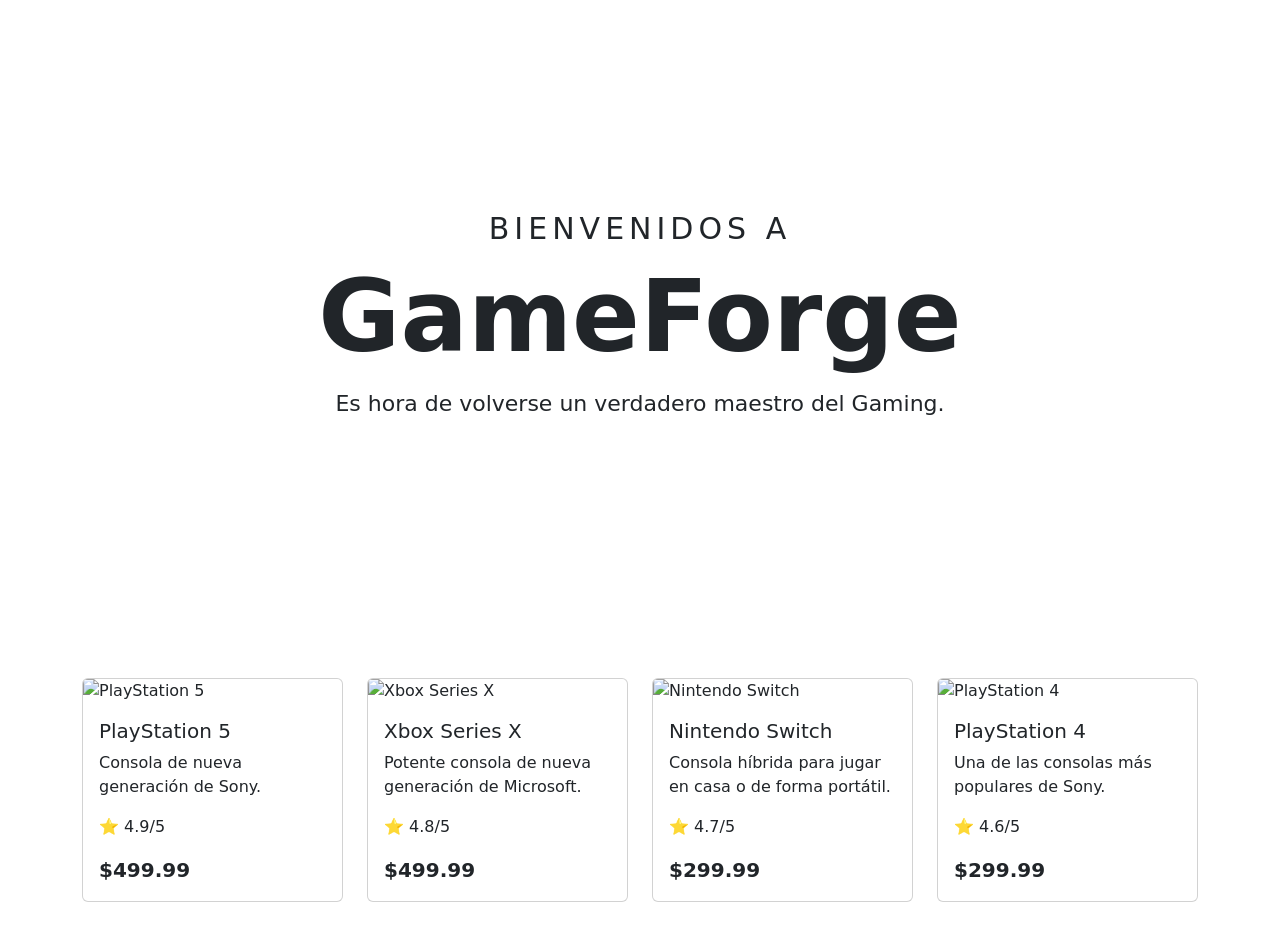
==== Consolas.html @ e47626d1 "Agrego la ubicacion y numero" ====
<!DOCTYPE html>
<html lang="en">
<head>
    <meta charset="UTF-8">
    <meta name="viewport" content="width=device-width, initial-scale=1.0">
    <title>Document</title>
    <link rel="stylesheet" href="style.css">
<link href="https://cdn.jsdelivr.net/npm/bootstrap@5.3.3/dist/css/bootstrap.min.css" rel="stylesheet">





</head>
<section class="GameForge">
    <h1>BIENVENIDOS A</h1>
    <h2>GameForge</h2>
    <p>Es hora de volverse un verdadero maestro del Gaming.</p>
</section>
<section class="container my-5">

    <div class="row g-4">

        <div class="col-12 col-md-6 col-lg-3">
            <div class="card h-100">

                <img src="https://encrypted-tbn0.gstatic.com/images?q=tbn:ANd9GcQsewg2LSVteJUOGbCQm173wGlrUR27F2Igf_uqFJ2ClA&s=10" class="card-img-top" alt="PlayStation 5">

                <div class="card-body">
                    <h5 class="card-title">PlayStation 5</h5>

                    <p class="card-text">
                        Consola de nueva generación de Sony.
                    </p>

                    <p class="card-text">⭐ 4.9/5</p>

                    <p class="card-text fw-bold fs-5">$499.99</p>
                </div>

            </div>
        </div>


        <div class="col-12 col-md-6 col-lg-3">
            <div class="card h-100">

                <img src="https://encrypted-tbn0.gstatic.com/images?q=tbn:ANd9GcT1AUMAgX1KVENiO9hNdvwngOzp5OfbzyGhhYyTg8VRnw&s" class="card-img-top" alt="Xbox Series X">

                <div class="card-body">
                    <h5 class="card-title">Xbox Series X</h5>

                    <p class="card-text">
                        Potente consola de nueva generación de Microsoft.
                    </p>

                    <p class="card-text">⭐ 4.8/5</p>

                    <p class="card-text fw-bold fs-5">$499.99</p>
                </div>

            </div>
        </div>


        <div class="col-12 col-md-6 col-lg-3">
            <div class="card h-100">

                <img src="https://encrypted-tbn0.gstatic.com/images?q=tbn:ANd9GcSQgoIsvLEhfE5mpZUJz7Ekx3Q9kF_f84ahAB_4sdbpBQ&s=10" class="card-img-top" alt="Nintendo Switch">

                <div class="card-body">
                    <h5 class="card-title">Nintendo Switch</h5>

                    <p class="card-text">
                        Consola híbrida para jugar en casa o de forma portátil.
                    </p>

                    <p class="card-text">⭐ 4.7/5</p>

                    <p class="card-text fw-bold fs-5">$299.99</p>
                </div>

            </div>
        </div>


        <div class="col-12 col-md-6 col-lg-3">
            <div class="card h-100">

                <img src="https://encrypted-tbn0.gstatic.com/images?q=tbn:ANd9GcQgijwG_FW1q6-STF7BIsfrbepAMhjVStq2ebGVB1cRjQ&s=10" class="card-img-top" alt="PlayStation 4">

                <div class="card-body">
                    <h5 class="card-title">PlayStation 4</h5>

                    <p class="card-text">
                        Una de las consolas más populares de Sony.
                    </p>

                    <p class="card-text">⭐ 4.6/5</p>

                    <p class="card-text fw-bold fs-5">$299.99</p>
                </div>

            </div>
        </div>

    </div>

</section>







<body>
    
</body>
</html>
---- style.css ----
img {
    max-width: 100%;
    height: auto;
}

body {
    margin: 0;
}

.portada {
    width: 100%;
    height: 100vh;
    position: relative;
}

.portada img {
    width: 100%;
    height: 100%;
    object-fit: cover;
    display: block;
}

.navbar {
    position: absolute;
    top: 0;
    left: 0;
    width: 100%;
    z-index: 10;
}

.GameForge {
    width: 100%;
    min-height: 70vh;
    display: flex;
    flex-direction: column;
    justify-content: center;
    align-items: center;
    text-align: center;
    padding: 20px;
}

.GameForge h1 {
    font-size: clamp(18px, 3vw, 30px);
    letter-spacing: 5px;
    margin: 0;
}

.GameForge h2 {
    font-size: clamp(50px, 10vw, 100px);
    margin: 10px 0;
    font-weight: bold;
}

.GameForge p {
    font-size: clamp(16px, 2vw, 22px);
    margin: 0;
}
.google-maps {
    width: 100%;
    height: 70vh;
    display: flex;
    justify-content: center;
    align-items: center;
    transform: translateY(-230px);
}

.google-maps a {
    font-size: 60px;
    padding: 20px 60px;
    text-decoration: none;
}
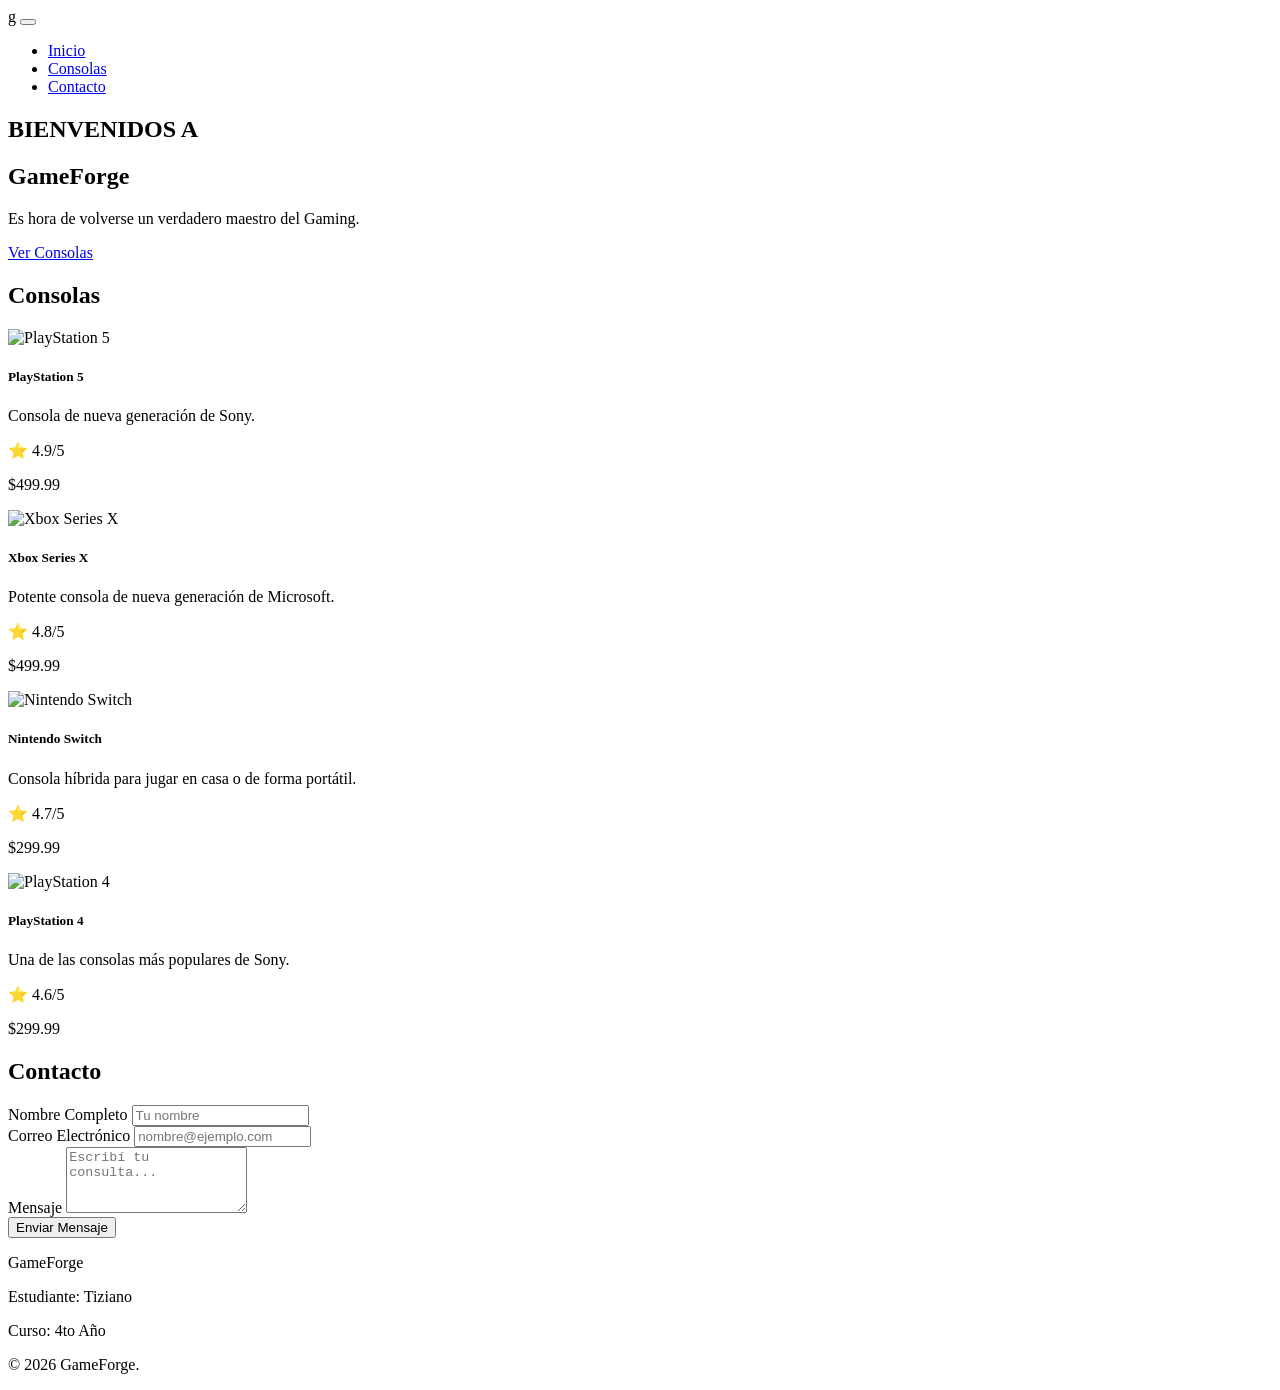
==== commit 717ba890: "Corrigo codigo puse una imagen y agrege footer" ====
--- a/Consolas.html
+++ b/Consolas.html
@@ -1,120 +1,121 @@
 <!DOCTYPE html>
-<html lang="en">
+<html lang="es">
 <head>
-    <meta charset="UTF-8">
-    <meta name="viewport" content="width=device-width, initial-scale=1.0">
-    <title>Document</title>
-    <link rel="stylesheet" href="style.css">
-<link href="https://cdn.jsdelivr.net/npm/bootstrap@5.3.3/dist/css/bootstrap.min.css" rel="stylesheet">
+g       <button class="navbar-toggler" type="button" data-bs-toggle="collapse" data-bs-target="#menuNavegacion">
+                    <span class="navbar-toggler-icon"></span>
+                </button>
+                <div class="collapse navbar-collapse" id="menuNavegacion">
+                    <ul class="navbar-nav ms-auto fs-5">
+                        <li class="nav-item"><a class="nav-link active" href="#inicio">Inicio</a></li>
+                        <li class="nav-item"><a class="nav-link" href="#consolas">Consolas</a></li>
+                        <li class="nav-item"><a class="nav-link" href="#contacto">Contacto</a></li>
+                    </ul>
+                </div>
+            </div>
+        </nav>
+    </header>
 
+    <main>
+        <section id="inicio" class="GameForge text-center py-5 bg-dark border-bottom border-secondary">
+            <div class="container py-4">
+                <h1 class="display-4 fw-bold text-uppercase text-warning">BIENVENIDOS A</h1>
+                <h2 class="display-1 fw-extrabold text-white mb-3">GameForge</h2>
+                <p class="lead fs-3 text-light mb-4">Es hora de volverse un verdadero maestro del Gaming.</p>
+                <a href="#consolas" class="btn btn-warning btn-lg fw-bold px-4 shadow">Ver Consolas</a>
+            </div>
+        </section>
 
+        <section id="consolas" class="container my-5">
+            <h2 class="text-center fw-bold text-warning mb-4 fs-1">Consolas</h2>
+            
+            <div class="row g-4">
 
+                <div class="col-12 col-md-6 col-lg-3">
+                    <div class="card h-100 bg-secondary text-white border-0 shadow">
+                        <img src="https://encrypted-tbn0.gstatic.com/images?q=tbn:ANd9GcQsewg2LSVteJUOGbCQm173wGlrUR27F2Igf_uqFJ2ClA&s=10" class="card-img-top p-3 bg-white rounded-top" alt="PlayStation 5">
+                        <div class="card-body d-flex flex-column">
+                            <h5 class="card-title fw-bold text-warning">PlayStation 5</h5>
+                            <p class="card-text">Consola de nueva generación de Sony.</p>
+                            <p class="card-text text-warning mb-1">⭐ 4.9/5</p>
+                            <p class="card-text fw-bold fs-4 text-white mt-auto">$499.99</p>
+                        </div>
+                    </div>
+                </div>
 
+                <div class="col-12 col-md-6 col-lg-3">
+                    <div class="card h-100 bg-secondary text-white border-0 shadow">
+                        <img src="https://encrypted-tbn0.gstatic.com/images?q=tbn:ANd9GcT1AUMAgX1KVENiO9hNdvwngOzp5OfbzyGhhYyTg8VRnw&s" class="card-img-top p-3 bg-white rounded-top" alt="Xbox Series X">
+                        <div class="card-body d-flex flex-column">
+                            <h5 class="card-title fw-bold text-warning">Xbox Series X</h5>
+                            <p class="card-text">Potente consola de nueva generación de Microsoft.</p>
+                            <p class="card-text text-warning mb-1">⭐ 4.8/5</p>
+                            <p class="card-text fw-bold fs-4 text-white mt-auto">$499.99</p>
+                        </div>
+                    </div>
+                </div>
 
-</head>
-<section class="GameForge">
-    <h1>BIENVENIDOS A</h1>
-    <h2>GameForge</h2>
-    <p>Es hora de volverse un verdadero maestro del Gaming.</p>
-</section>
-<section class="container my-5">
+                <div class="col-12 col-md-6 col-lg-3">
+                    <div class="card h-100 bg-secondary text-white border-0 shadow">
+                        <img src="https://encrypted-tbn0.gstatic.com/images?q=tbn:ANd9GcSQgoIsvLEhfE5mpZUJz7Ekx3Q9kF_f84ahAB_4sdbpBQ&s=10" class="card-img-top p-3 bg-white rounded-top" alt="Nintendo Switch">
+                        <div class="card-body d-flex flex-column">
+                            <h5 class="card-title fw-bold text-warning">Nintendo Switch</h5>
+                            <p class="card-text">Consola híbrida para jugar en casa o de forma portátil.</p>
+                            <p class="card-text text-warning mb-1">⭐ 4.7/5</p>
+                            <p class="card-text fw-bold fs-4 text-white mt-auto">$299.99</p>
+                        </div>
+                    </div>
+                </div>
 
-    <div class="row g-4">
-
-        <div class="col-12 col-md-6 col-lg-3">
-            <div class="card h-100">
-
-                <img src="https://encrypted-tbn0.gstatic.com/images?q=tbn:ANd9GcQsewg2LSVteJUOGbCQm173wGlrUR27F2Igf_uqFJ2ClA&s=10" class="card-img-top" alt="PlayStation 5">
-
-                <div class="card-body">
-                    <h5 class="card-title">PlayStation 5</h5>
-
-                    <p class="card-text">
-                        Consola de nueva generación de Sony.
-                    </p>
-
-                    <p class="card-text">⭐ 4.9/5</p>
-
-                    <p class="card-text fw-bold fs-5">$499.99</p>
+                <div class="col-12 col-md-6 col-lg-3">
+                    <div class="card h-100 bg-secondary text-white border-0 shadow">
+                        <img src="https://encrypted-tbn0.gstatic.com/images?q=tbn:ANd9GcQgijwG_FW1q6-STF7BIsfrbepAMhjVStq2ebGVB1cRjQ&s=10" class="card-img-top p-3 bg-white rounded-top" alt="PlayStation 4">
+                        <div class="card-body d-flex flex-column">
+                            <h5 class="card-title fw-bold text-warning">PlayStation 4</h5>
+                            <p class="card-text">Una de las consolas más populares de Sony.</p>
+                            <p class="card-text text-warning mb-1">⭐ 4.6/5</p>
+                            <p class="card-text fw-bold fs-4 text-white mt-auto">$299.99</p>
+                        </div>
+                    </div>
                 </div>
 
             </div>
+        </section>
+
+        <section id="contacto" class="py-5 bg-dark border-top border-secondary">
+            <div class="container">
+                <div class="row justify-content-center">
+                    <div class="col-12 col-md-8 col-lg-6">
+                        <h2 class="text-center fw-bold text-warning mb-4 fs-1">Contacto</h2>
+                        <form class="bg-secondary p-4 rounded shadow">
+                            <div class="mb-3">
+                                <label for="nombre" class="form-label text-light fw-semibold">Nombre Completo</label>
+                                <input type="text" class="form-control" id="nombre" placeholder="Tu nombre" required>
+                            </div>
+                            <div class="mb-3">
+                                <label for="email" class="form-label text-light fw-semibold">Correo Electrónico</label>
+                                <input type="email" class="form-control" id="email" placeholder="nombre@ejemplo.com" required>
+                            </div>
+                            <div class="mb-3">
+                                <label for="mensaje" class="form-label text-light fw-semibold">Mensaje</label>
+                                <textarea class="form-control" id="mensaje" rows="4" placeholder="Escribí tu consulta..." required></textarea>
+                            </div>
+                            <button type="submit" class="btn btn-warning w-100 fw-bold">Enviar Mensaje</button>
+                        </form>
+                    </div>
+                </div>
+            </div>
+        </section>
+    </main>
+
+    <footer class="bg-black text-light text-center py-4 border-top border-warning mt-auto">
+        <div class="container">
+            <p class="mb-1 fw-bold fs-5 text-warning">GameForge</p>
+            <p class="mb-1">Estudiante: Tiziano</p>
+            <p class="mb-1">Curso: 4to Año </p>
+            <p class="mb-0 text-secondary small">&copy; 2026 GameForge. </p>
         </div>
+    </footer>
 
-
-        <div class="col-12 col-md-6 col-lg-3">
-            <div class="card h-100">
-
-                <img src="https://encrypted-tbn0.gstatic.com/images?q=tbn:ANd9GcT1AUMAgX1KVENiO9hNdvwngOzp5OfbzyGhhYyTg8VRnw&s" class="card-img-top" alt="Xbox Series X">
-
-                <div class="card-body">
-                    <h5 class="card-title">Xbox Series X</h5>
-
-                    <p class="card-text">
-                        Potente consola de nueva generación de Microsoft.
-                    </p>
-
-                    <p class="card-text">⭐ 4.8/5</p>
-
-                    <p class="card-text fw-bold fs-5">$499.99</p>
-                </div>
-
-            </div>
-        </div>
-
-
-        <div class="col-12 col-md-6 col-lg-3">
-            <div class="card h-100">
-
-                <img src="https://encrypted-tbn0.gstatic.com/images?q=tbn:ANd9GcSQgoIsvLEhfE5mpZUJz7Ekx3Q9kF_f84ahAB_4sdbpBQ&s=10" class="card-img-top" alt="Nintendo Switch">
-
-                <div class="card-body">
-                    <h5 class="card-title">Nintendo Switch</h5>
-
-                    <p class="card-text">
-                        Consola híbrida para jugar en casa o de forma portátil.
-                    </p>
-
-                    <p class="card-text">⭐ 4.7/5</p>
-
-                    <p class="card-text fw-bold fs-5">$299.99</p>
-                </div>
-
-            </div>
-        </div>
-
-
-        <div class="col-12 col-md-6 col-lg-3">
-            <div class="card h-100">
-
-                <img src="https://encrypted-tbn0.gstatic.com/images?q=tbn:ANd9GcQgijwG_FW1q6-STF7BIsfrbepAMhjVStq2ebGVB1cRjQ&s=10" class="card-img-top" alt="PlayStation 4">
-
-                <div class="card-body">
-                    <h5 class="card-title">PlayStation 4</h5>
-
-                    <p class="card-text">
-                        Una de las consolas más populares de Sony.
-                    </p>
-
-                    <p class="card-text">⭐ 4.6/5</p>
-
-                    <p class="card-text fw-bold fs-5">$299.99</p>
-                </div>
-
-            </div>
-        </div>
-
-    </div>
-
-</section>
-
-
-
-
-
-
-
-<body>
-    
+    <script src="https://cdn.jsdelivr.net/npm/bootstrap@5.3.3/dist/js/bootstrap.bundle.min.js"></script>
 </body>
 </html>
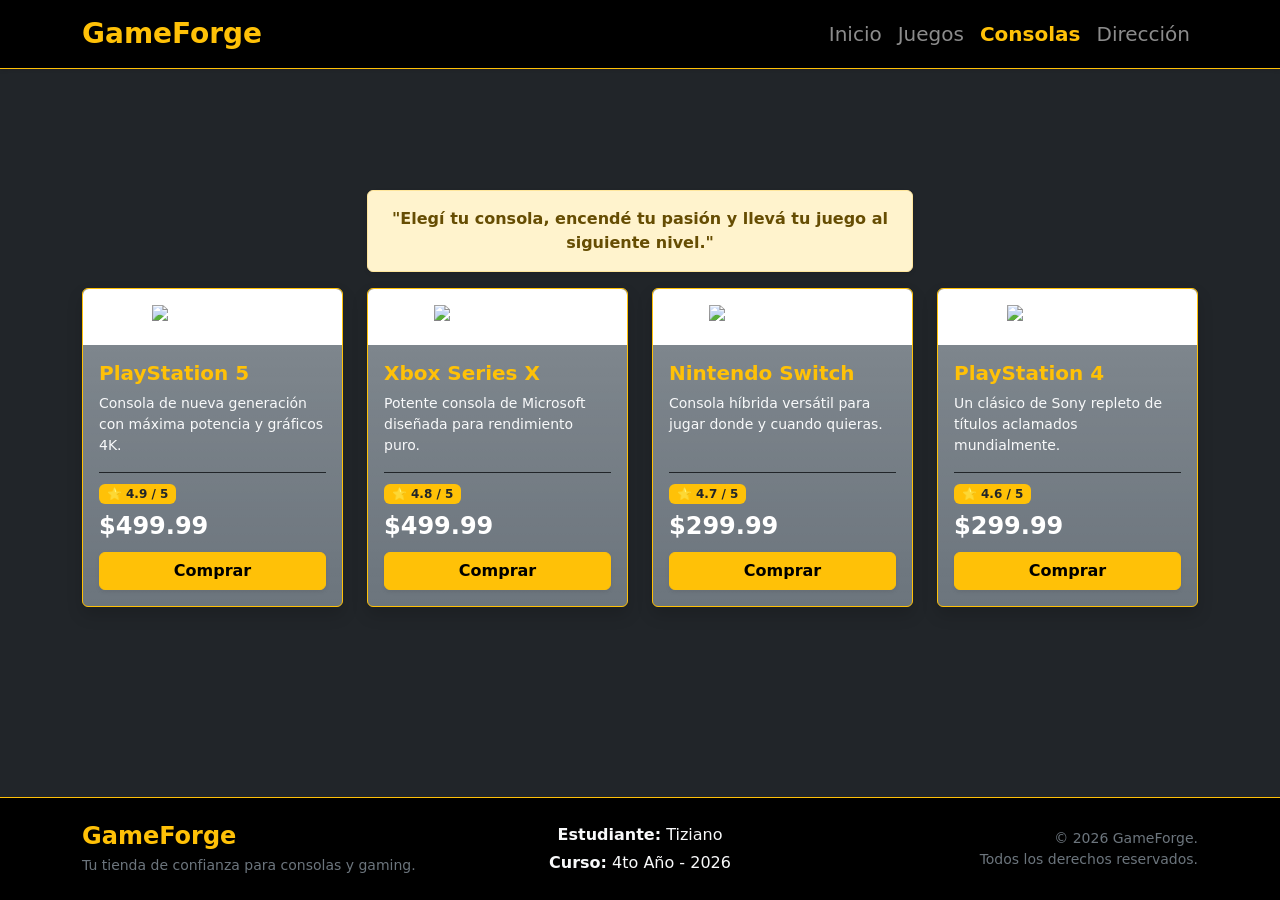
==== commit 3f3dcfa7: "agrego el footer y cambio imagenes,corrigo codigo" ====
--- a/Consolas.html
+++ b/Consolas.html
@@ -1,121 +1,160 @@
 <!DOCTYPE html>
 <html lang="es">
+
 <head>
-g       <button class="navbar-toggler" type="button" data-bs-toggle="collapse" data-bs-target="#menuNavegacion">
+    <meta charset="UTF-8">
+    <meta name="viewport" content="width=device-width, initial-scale=1.0">
+    <title>GameForge - Consolas</title>
+    <!-- Bootstrap 5 CSS -->
+    <link href="https://cdn.jsdelivr.net/npm/bootstrap@5.3.3/dist/css/bootstrap.min.css" rel="stylesheet">
+    <link rel="stylesheet" href="style.css">
+</head>
+
+<body class="bg-dark text-light d-flex flex-column min-vh-100">
+
+    <!-- 1. BARRA DE NAVEGACIÓN -->
+    <header>
+        <nav class="navbar navbar-expand-lg navbar-dark bg-black border-bottom border-warning sticky-top shadow-sm">
+            <div class="container">
+                <a class="navbar-brand fw-bold text-warning fs-3" href="index.html">GameForge</a>
+                <button class="navbar-toggler" type="button" data-bs-toggle="collapse" data-bs-target="#menuNavegacion" aria-controls="menuNavegacion" aria-expanded="false" aria-label="Navegación">
                     <span class="navbar-toggler-icon"></span>
                 </button>
                 <div class="collapse navbar-collapse" id="menuNavegacion">
                     <ul class="navbar-nav ms-auto fs-5">
-                        <li class="nav-item"><a class="nav-link active" href="#inicio">Inicio</a></li>
-                        <li class="nav-item"><a class="nav-link" href="#consolas">Consolas</a></li>
-                        <li class="nav-item"><a class="nav-link" href="#contacto">Contacto</a></li>
+                        <li class="nav-item">
+                            <a class="nav-link" href="index.html">Inicio</a>
+                        </li>
+                        <li class="nav-item">
+                            <a class="nav-link" href="Juegos.html">Juegos</a>
+                        </li>
+                        <li class="nav-item">
+                            <a class="nav-link active text-warning fw-bold" href="Consolas.html">Consolas</a>
+                        </li>
+                        <li class="nav-item">
+                            <a class="nav-link" href="Direccion.html">Dirección</a>
+                        </li>
                     </ul>
                 </div>
             </div>
         </nav>
     </header>
 
-    <main>
-        <section id="inicio" class="GameForge text-center py-5 bg-dark border-bottom border-secondary">
-            <div class="container py-4">
-                <h1 class="display-4 fw-bold text-uppercase text-warning">BIENVENIDOS A</h1>
-                <h2 class="display-1 fw-extrabold text-white mb-3">GameForge</h2>
-                <p class="lead fs-3 text-light mb-4">Es hora de volverse un verdadero maestro del Gaming.</p>
-                <a href="#consolas" class="btn btn-warning btn-lg fw-bold px-4 shadow">Ver Consolas</a>
+    <!-- 2. CONTENIDO PRINCIPAL -->
+    <main class="flex-grow-1 d-flex flex-column justify-content-center py-4">
+
+        <!-- Frase Motivadora usando Componente Alert de Bootstrap -->
+        <section class="container mb-3 text-center">
+            <div class="row justify-content-center">
+                <div class="col-12 col-md-8 col-lg-6">
+                    <div class="alert alert-warning mb-0 fw-bold shadow-sm" role="alert">
+                        "Elegí tu consola, encendé tu pasión y llevá tu juego al siguiente nivel."
+                    </div>
+                </div>
             </div>
         </section>
 
-        <section id="consolas" class="container my-5">
-            <h2 class="text-center fw-bold text-warning mb-4 fs-1">Consolas</h2>
-            
+        <!-- Tarjetas de Consolas -->
+        <section id="consolas" class="container">
             <div class="row g-4">
-
+                
+                <!-- PlayStation 5 -->
                 <div class="col-12 col-md-6 col-lg-3">
-                    <div class="card h-100 bg-secondary text-white border-0 shadow">
-                        <img src="https://encrypted-tbn0.gstatic.com/images?q=tbn:ANd9GcQsewg2LSVteJUOGbCQm173wGlrUR27F2Igf_uqFJ2ClA&s=10" class="card-img-top p-3 bg-white rounded-top" alt="PlayStation 5">
-                        <div class="card-body d-flex flex-column">
+                    <div class="card h-100 bg-secondary bg-gradient text-white border border-warning shadow">
+                        <div class="bg-white p-3 rounded-top text-center">
+                            <img src="https://encrypted-tbn0.gstatic.com/images?q=tbn:ANd9GcQsewg2LSVteJUOGbCQm173wGlrUR27F2Igf_uqFJ2ClA&s=10" class="img-fluid" style="height: 160px; object-fit: contain;" alt="PlayStation 5">
+                        </div>
+                        <div class="card-body d-flex flex-column p-3">
                             <h5 class="card-title fw-bold text-warning">PlayStation 5</h5>
-                            <p class="card-text">Consola de nueva generación de Sony.</p>
-                            <p class="card-text text-warning mb-1">⭐ 4.9/5</p>
-                            <p class="card-text fw-bold fs-4 text-white mt-auto">$499.99</p>
+                            <p class="card-text small text-light">Consola de nueva generación con máxima potencia y gráficos 4K.</p>
+                            <div class="mt-auto pt-2 border-top border-dark">
+                                <span class="badge bg-warning text-dark mb-1">⭐ 4.9 / 5</span>
+                                <p class="card-text fw-bold fs-4 text-white mb-2">$499.99</p>
+                                <button type="button" class="btn btn-warning w-100 fw-bold shadow-sm">Comprar</button>
+                            </div>
                         </div>
                     </div>
                 </div>
 
+                <!-- Xbox Series X -->
                 <div class="col-12 col-md-6 col-lg-3">
-                    <div class="card h-100 bg-secondary text-white border-0 shadow">
-                        <img src="https://encrypted-tbn0.gstatic.com/images?q=tbn:ANd9GcT1AUMAgX1KVENiO9hNdvwngOzp5OfbzyGhhYyTg8VRnw&s" class="card-img-top p-3 bg-white rounded-top" alt="Xbox Series X">
-                        <div class="card-body d-flex flex-column">
+                    <div class="card h-100 bg-secondary bg-gradient text-white border border-warning shadow">
+                        <div class="bg-white p-3 rounded-top text-center">
+                            <img src="https://encrypted-tbn0.gstatic.com/images?q=tbn:ANd9GcT1AUMAgX1KVENiO9hNdvwngOzp5OfbzyGhhYyTg8VRnw&s" class="img-fluid" style="height: 160px; object-fit: contain;" alt="Xbox Series X">
+                        </div>
+                        <div class="card-body d-flex flex-column p-3">
                             <h5 class="card-title fw-bold text-warning">Xbox Series X</h5>
-                            <p class="card-text">Potente consola de nueva generación de Microsoft.</p>
-                            <p class="card-text text-warning mb-1">⭐ 4.8/5</p>
-                            <p class="card-text fw-bold fs-4 text-white mt-auto">$499.99</p>
+                            <p class="card-text small text-light">Potente consola de Microsoft diseñada para rendimiento puro.</p>
+                            <div class="mt-auto pt-2 border-top border-dark">
+                                <span class="badge bg-warning text-dark mb-1">⭐ 4.8 / 5</span>
+                                <p class="card-text fw-bold fs-4 text-white mb-2">$499.99</p>
+                                <button type="button" class="btn btn-warning w-100 fw-bold shadow-sm">Comprar</button>
+                            </div>
                         </div>
                     </div>
                 </div>
 
+                <!-- Nintendo Switch -->
                 <div class="col-12 col-md-6 col-lg-3">
-                    <div class="card h-100 bg-secondary text-white border-0 shadow">
-                        <img src="https://encrypted-tbn0.gstatic.com/images?q=tbn:ANd9GcSQgoIsvLEhfE5mpZUJz7Ekx3Q9kF_f84ahAB_4sdbpBQ&s=10" class="card-img-top p-3 bg-white rounded-top" alt="Nintendo Switch">
-                        <div class="card-body d-flex flex-column">
+                    <div class="card h-100 bg-secondary bg-gradient text-white border border-warning shadow">
+                        <div class="bg-white p-3 rounded-top text-center">
+                            <img src="https://encrypted-tbn0.gstatic.com/images?q=tbn:ANd9GcSQgoIsvLEhfE5mpZUJz7Ekx3Q9kF_f84ahAB_4sdbpBQ&s=10" class="img-fluid" style="height: 160px; object-fit: contain;" alt="Nintendo Switch">
+                        </div>
+                        <div class="card-body d-flex flex-column p-3">
                             <h5 class="card-title fw-bold text-warning">Nintendo Switch</h5>
-                            <p class="card-text">Consola híbrida para jugar en casa o de forma portátil.</p>
-                            <p class="card-text text-warning mb-1">⭐ 4.7/5</p>
-                            <p class="card-text fw-bold fs-4 text-white mt-auto">$299.99</p>
+                            <p class="card-text small text-light">Consola híbrida versátil para jugar donde y cuando quieras.</p>
+                            <div class="mt-auto pt-2 border-top border-dark">
+                                <span class="badge bg-warning text-dark mb-1">⭐ 4.7 / 5</span>
+                                <p class="card-text fw-bold fs-4 text-white mb-2">$299.99</p>
+                                <button type="button" class="btn btn-warning w-100 fw-bold shadow-sm">Comprar</button>
+                            </div>
                         </div>
                     </div>
                 </div>
 
+                <!-- PlayStation 4 -->
                 <div class="col-12 col-md-6 col-lg-3">
-                    <div class="card h-100 bg-secondary text-white border-0 shadow">
-                        <img src="https://encrypted-tbn0.gstatic.com/images?q=tbn:ANd9GcQgijwG_FW1q6-STF7BIsfrbepAMhjVStq2ebGVB1cRjQ&s=10" class="card-img-top p-3 bg-white rounded-top" alt="PlayStation 4">
-                        <div class="card-body d-flex flex-column">
+                    <div class="card h-100 bg-secondary bg-gradient text-white border border-warning shadow">
+                        <div class="bg-white p-3 rounded-top text-center">
+                            <img src="https://encrypted-tbn0.gstatic.com/images?q=tbn:ANd9GcQgijwG_FW1q6-STF7BIsfrbepAMhjVStq2ebGVB1cRjQ&s=10" class="img-fluid" style="height: 160px; object-fit: contain;" alt="PlayStation 4">
+                        </div>
+                        <div class="card-body d-flex flex-column p-3">
                             <h5 class="card-title fw-bold text-warning">PlayStation 4</h5>
-                            <p class="card-text">Una de las consolas más populares de Sony.</p>
-                            <p class="card-text text-warning mb-1">⭐ 4.6/5</p>
-                            <p class="card-text fw-bold fs-4 text-white mt-auto">$299.99</p>
+                            <p class="card-text small text-light">Un clásico de Sony repleto de títulos aclamados mundialmente.</p>
+                            <div class="mt-auto pt-2 border-top border-dark">
+                                <span class="badge bg-warning text-dark mb-1">⭐ 4.6 / 5</span>
+                                <p class="card-text fw-bold fs-4 text-white mb-2">$299.99</p>
+                                <button type="button" class="btn btn-warning w-100 fw-bold shadow-sm">Comprar</button>
+                            </div>
                         </div>
                     </div>
                 </div>
 
             </div>
         </section>
+    </main>
 
-        <section id="contacto" class="py-5 bg-dark border-top border-secondary">
-            <div class="container">
-                <div class="row justify-content-center">
-                    <div class="col-12 col-md-8 col-lg-6">
-                        <h2 class="text-center fw-bold text-warning mb-4 fs-1">Contacto</h2>
-                        <form class="bg-secondary p-4 rounded shadow">
-                            <div class="mb-3">
-                                <label for="nombre" class="form-label text-light fw-semibold">Nombre Completo</label>
-                                <input type="text" class="form-control" id="nombre" placeholder="Tu nombre" required>
-                            </div>
-                            <div class="mb-3">
-                                <label for="email" class="form-label text-light fw-semibold">Correo Electrónico</label>
-                                <input type="email" class="form-control" id="email" placeholder="nombre@ejemplo.com" required>
-                            </div>
-                            <div class="mb-3">
-                                <label for="mensaje" class="form-label text-light fw-semibold">Mensaje</label>
-                                <textarea class="form-control" id="mensaje" rows="4" placeholder="Escribí tu consulta..." required></textarea>
-                            </div>
-                            <button type="submit" class="btn btn-warning w-100 fw-bold">Enviar Mensaje</button>
-                        </form>
-                    </div>
+    <!-- 3. PIE DE PÁGINA -->
+    <footer class="bg-black text-light py-4 border-top border-warning mt-auto">
+        <div class="container">
+            <div class="row text-center text-md-start align-items-center">
+                <div class="col-12 col-md-4 mb-3 mb-md-0">
+                    <h5 class="fw-bold text-warning fs-4 mb-1">GameForge</h5>
+                    <p class="small text-secondary mb-0">Tu tienda de confianza para consolas y gaming.</p>
+                </div>
+                <div class="col-12 col-md-4 mb-3 mb-md-0 text-center">
+                    <p class="mb-1"><strong>Estudiante:</strong> Tiziano</p>
+                    <p class="mb-0"><strong>Curso:</strong> 4to Año - 2026</p>
+                </div>
+                <div class="col-12 col-md-4 text-center text-md-end">
+                    <p class="mb-0 text-secondary small">&copy; 2026 GameForge.<br>Todos los derechos reservados.</p>
                 </div>
             </div>
-        </section>
-    </main>
-
-    <footer class="bg-black text-light text-center py-4 border-top border-warning mt-auto">
-        <div class="container">
-            <p class="mb-1 fw-bold fs-5 text-warning">GameForge</p>
-            <p class="mb-1">Estudiante: Tiziano</p>
-            <p class="mb-1">Curso: 4to Año </p>
-            <p class="mb-0 text-secondary small">&copy; 2026 GameForge. </p>
         </div>
     </footer>
 
+    <!-- Bootstrap 5 JS -->
     <script src="https://cdn.jsdelivr.net/npm/bootstrap@5.3.3/dist/js/bootstrap.bundle.min.js"></script>
 </body>
+
 </html>
--- a/style.css
+++ b/style.css
@@ -0,0 +1,82 @@
+img {
+    max-width: 100%;
+    height: auto;
+}
+
+body {
+    margin: 0;
+}
+
+.portada {
+    width: 100%;
+    height: 100vh;
+    position: relative;
+}
+
+.portada img {
+    width: 100%;
+    height: 100%;
+    object-fit: cover;
+    display: block;
+}
+
+.navbar {
+    position: absolute;
+    top: 0;
+    left: 0;
+    width: 100%;
+    z-index: 10;
+}
+
+.GameForge {
+    width: 100%;
+    min-height: 70vh;
+    display: flex;
+    flex-direction: column;
+    justify-content: center;
+    align-items: center;
+    text-align: center;
+    padding: 20px;
+}
+
+.GameForge h1 {
+    font-size: clamp(18px, 3vw, 30px);
+    letter-spacing: 5px;
+    margin: 0;
+}
+
+.GameForge h2 {
+    font-size: clamp(50px, 10vw, 100px);
+    margin: 10px 0;
+    font-weight: bold;
+}
+
+.GameForge p {
+    font-size: clamp(16px, 2vw, 22px);
+    margin: 0;
+}
+.google-maps {
+    width: 100%;
+    height: 70vh;
+    display: flex;
+    justify-content: center;
+    align-items: center;
+    transform: translateY(-430px);
+}
+
+.google-maps a {
+    font-size: 60px;
+    padding: 20px 60px;
+    text-decoration: none;
+}
+.telefono {
+    width: 100%;
+    text-align: center;
+     transform: translateY(-510px);
+
+}
+
+.telefono p {
+    font-size: 25px;
+    margin: 0;
+}
